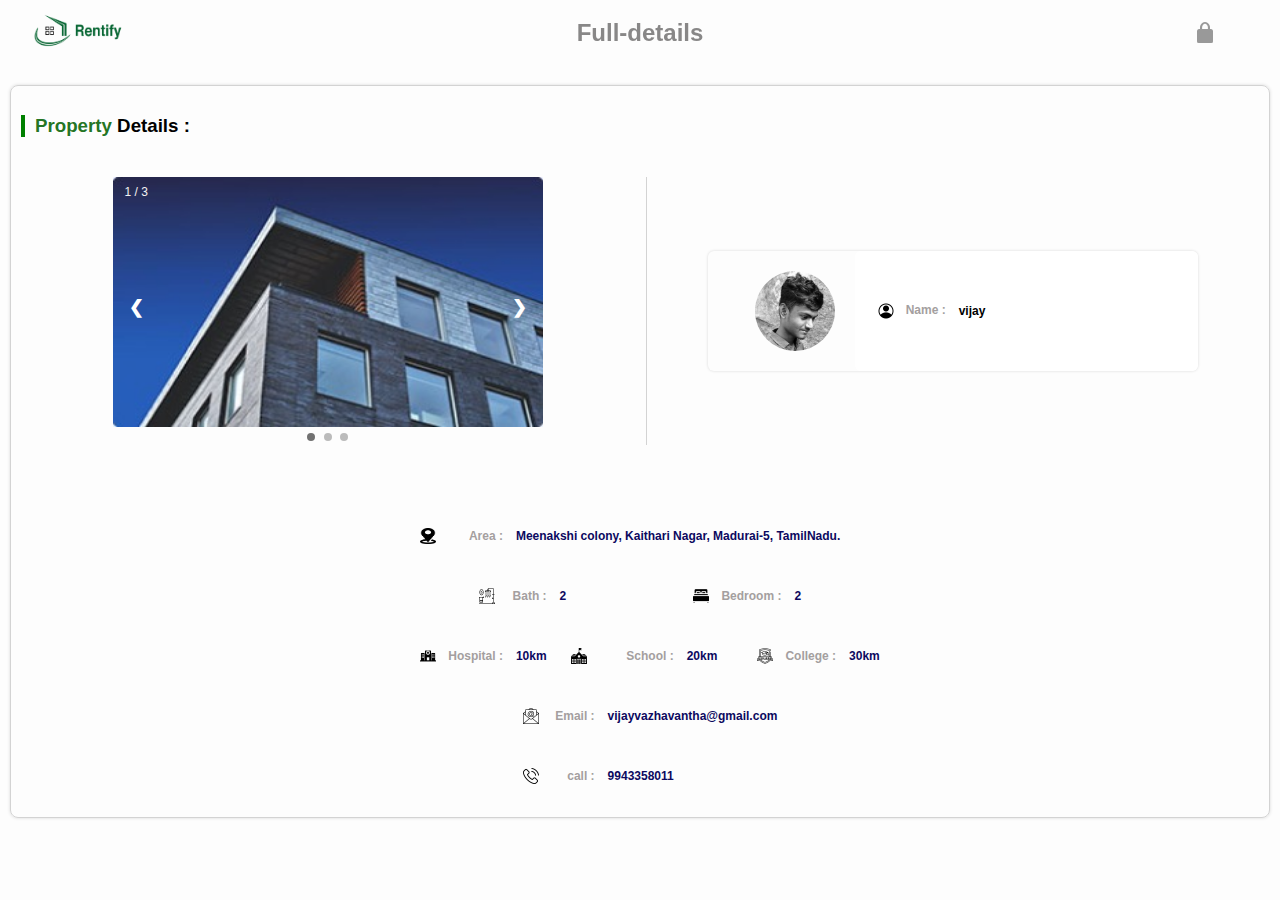
==== fulldetail.html @ 82bdddf5 "Add files via upload" ====
<html>
    <head>
        <link rel="stylesheet" href="../css/saveslideimage.css">
        <link rel="stylesheet" href="../css/fulldetail.css">
    </head>
    <body>

        <div class="header-side" style="z-index: 100;">
            <div class="logo-side">
                <div class="logo">
                    <img class="rentify-logo" src="../rentify-images/Rentify.png">
                </div>
            </div>
            <div class="purpose-of-head">
                <div class="saves">
                    Full-details
                </div>
            </div>
            <div class="lock">
                <div class="logo">
                    <img src="../rentify-images/checkout-lock-icon.png">
                </div>
            </div>
        </div>

        <div class="full-rentify-detail">
            <h3 class="perowner-heading"><span class="prop-design">Property</span> Details :</h3>
            <div class="gride-property">
                
                <div class="slideshow">
                    <div style="display:flex;justify-content: center;align-items: center;">
                    <!-- Slideshow container -->
                    <div class="slideshow-container">
        
                        <!-- Full-width images with number and caption text -->
                        <div class="mySlides fade" style="display:inline-block">
                        <div class="numbertext">1 / 3</div>
                        <img class="slideimage"src="../rentify-images/WhatsApp Image 2024-06-06 at 3.03.54 PM (2).jpeg" style="width:100%">
                        </div>
                    
                        <div class="mySlides fade">
                        <div class="numbertext">2 / 3</div>
                        <img class="slideimage" src="../rentify-images/WhatsApp Image 2024-06-07 at 8.22.19 PM (1).jpeg" style="width:100%">
                        
                        </div>
                    
                        <div class="mySlides fade">
                        <div class="numbertext">3 / 3</div>
                        <img class="slideimage" src="../rentify-images/WhatsApp Image 2024-06-07 at 8.22.19 PM.jpeg" style="width:100%">
                        
                        </div>
                    
                        <!-- Next and previous buttons -->
                        <div class="prev" onclick="plusSlides(-1)">&#10094;</div>
                        <a class="next" onclick="plusSlides(1)">&#10095;</a>
                        </div>
                        <br>
                    </div>
        
                    <div>
                        <div style="text-align:center;">
                            <span class="dot" onclick="currentSlide(1)"></span>
                            <span class="dot" onclick="currentSlide(2)"></span>
                            <span class="dot" onclick="currentSlide(3)"></span>
                        </div>
                    </div>
                </div>

                <div class="owner-detaill">
                    <div class="owner-detail">
                        <div class="owner-image">
                            <div>
                                <img class="image" src="../rentify-images/339056611_1387431208711129_6967902030961636431_n (2).jpg">
                            </div>
                        </div>
                        <div class="owner-details">
                            <table>
                                <tr>
                                    <td class="texts">
                                        <img class="logos" src="../rentify-images/account.png">
                                        Name :
                                    </td>
                                    <td class="texts" style="color:black; padding-left:10px;">vijay</td>
                                </tr>
                            </table>
                        </div>
                    </div>
                </div>

            </div>
            
            
            <h3 class="perowner-heading"><span class="prop-design"></span> </h3>
            
            
            <div class="full-details">
                <table border="0">
                    <tr>
                        <td  class="texts" align="end">
                            <img class="logos" src="../rentify-images/pngwing.com.png">
                        </td>
                        <td  class="texts" align="end">
                            Area :
                        </td>
                        <td colspan="7"  class="texts" style="color:rgb(12, 9, 95); padding-left:10px;">
                            Meenakshi colony, Kaithari Nagar, Madurai-5, TamilNadu.
                        </td>
                    </tr>
                    <tr>
                        <td align="end" colspan="2"  class="texts">
                            <img class="logos" src="../rentify-images/shower.png">
                        
                        </td>
                        <td  class="texts" align="end">
                            Bath :
                        </td>
                        <td class="texts" style="color:rgb(12, 9, 95);padding-left:10px;">2</td>
                        <td align="end" colspan="2"  class="texts">
                            <img class="logos" src="../rentify-images/double-bed.png">
                            
                        </td>
                        <td  class="texts" align="end">
                            Bedroom :
                        </td>
                        <td class="texts" style="color:rgb(12, 9, 95); padding-left:10px;
                        ">2</td>
                    </tr>
                    <tr>
                        <td align="end" class="texts">
                            <img class="logos" src="../rentify-images/hospital-buildings (1).png">
                            
                        </td>
                        <td  class="texts" align="end">
                            Hospital :
                        </td>
                        <td  class="texts" style="color:rgb(12, 9, 95); padding-left:10px;">10km</td>
                        <td align="end" class="texts">
                            <img class="logos" src="../rentify-images/school.png">
                        
                        </td>
                        <td  class="texts" align="end">
                            School :
                        </td>
                        <td  class="texts" style="color:rgb(12, 9, 95); padding-left:10px;">20km</td>
                        <td align="end" class="texts">
                            <img class="logos" src="../rentify-images/college.png">
                            
                        </td>
                        <td  class="texts" align="end">
                            College :
                        </td>
                        <td  class="texts" style="color:rgb(12, 9, 95);padding-left:10px;">30km</td>
                    </tr>
                    <tr>
                        <td align="end" colspan="3"  class="texts">
                            <img class="logos" src="../rentify-images/email.png">
                        
                        </td>
                        <td  class="texts" align="end">
                            Email :
                        </td>
                        <td colspan="5"  class="texts" style="color:rgb(12, 9, 95);padding-left:10px;">
                            vijayvazhavantha@gmail.com
                        </td>
                        
                    </tr>
                    <tr>
                        <td align="end" colspan="3"  class="texts">
                            <img class="logos" src="../rentify-images/phone-call.png">
                        
                        </td>
                        <td  class="texts" align="end">
                            call :
                        </td>
                        <td  class="texts" style="color:rgb(12, 9, 95); padding-left:10px;">
                            9943358011
                        </td>
                    </tr>
                </table>
            </div>
        </div>
        <script src="../js/saveslideimage.js"></script>
    </body>
</html>
---- css/saveslideimage.css ----
* {box-sizing: border-box}
body {font-family: Verdana, sans-serif; margin:0}
.mySlides {display: none}
img {vertical-align: middle;}

/* Slideshow container */
.slideshow-container {
  width: 430px;
  height:250px;
  position: relative;
  margin: auto;
  margin:0px;
  background-color: white;
  padding:0px;
  object-fit: cover;
  border-style: solid;
  border:none;
  border-radius:4px;
}
.slideimage{
    width: 430px;
    height:250px;
}

/* Next & previous buttons */
.prev, .next {
  cursor: pointer;
  position: absolute;
  top: 50%;
  width: auto;
  padding: 16px;
  margin-top: -22px;
  color: white;
  font-weight: bold;
  font-size: 18px;
  transition: 0.6s ease;
  border-radius: 0 3px 3px 0;
  user-select: none;
}

/* Position the "next button" to the right */
.next {
  right: 0;
  border-radius: 3px 0 0 3px;
}

/* On hover, add a black background color with a little bit see-through */
.prev:hover, .next:hover {
  background-color: rgba(0,0,0,0.8);
}

/* Caption text */
.text {
  color: #f2f2f2;
  font-size: 15px;
  padding: 8px 12px;
  position: absolute;
  bottom: 8px;
  width: 100%;
  text-align: center;
}

/* Number text (1/3 etc) */
.numbertext {
  color: #f2f2f2;
  font-size: 12px;
  padding: 8px 12px;
  position: absolute;
  top: 0;
}

/* The dots/bullets/indicators */
.dot {
  cursor: pointer;
  height: 8px;
  width: 8px;
  margin: 0 2px;
  background-color: #bbb;
  border-radius: 50%;
  display: inline-block;
  transition: background-color 0.6s ease;
}

.active, .dot:hover {
  background-color: #717171;
}

/* Fading animation */
.fade {
  animation-name: fade;
  animation-duration: 1.5s;
}

@keyframes fade {
  from {opacity: .4} 
  to {opacity: 1}
}

/* On smaller screens, decrease text size */
@media only screen and (max-width: 300px) {
  .prev, .next,.text {font-size: 11px}
}
---- css/fulldetail.css ----
body{
    padding-top:75px;
    background-color: rgba(252, 252, 252, 0.804);
}
.owner-detail{
    display: flex;
    width:490px;
    height:120px;
    border-style:solid;
    border:none;
    box-shadow:  0 0 3px rgba(0,0,0,0.15);
    border-radius:6px; 
}
.owner-image{
    width:150px;
    display:flex;
    justify-content:right;
    align-items: center;
    padding-right:20px;
}
.owner-details{
    width:350px;
    background-color: white;
    display: flex;
    justify-content:left;
    align-items:center;
    border-radius:6px; 

}
.image{
    width:80px;
    height:80px;
    border-style: solid;
    border:none;
    border-radius: 50px;
    object-fit: cover;
}
.prop-design{
    color:rgba(5, 99, 5, 0.898);
}
.perowner-heading{
    color:black;
    border-style:solid;
    border-right-width:0px;
    border-top-width:0px;
    border-bottom-width: 0px;
    border-left-width:4px;
    padding:0px;
    padding-left:10px;
    border-color: green;
}
.logos{
    width:16px;
    height:16px;
    margin:20px;
    margin-right:8px;
}
.texts{
    font-size:12px;
    color:rgb(164, 159, 159);
    font-weight:bold;
    margin:0px;
}
.owner-detaill{
    display:flex;
    justify-content: center;
    align-items: center;
    border-style:solid;
    border-width:1px;
    border-top-width:0px;
    border-right-width:0px;
    border-bottom-width:0px;
    border-color:lightgray;
}
.gride-property{
    display:grid;
    grid-template-columns: 1fr 1fr;
    row-gap: 12px;
    column-gap: 12px;
    margin-top:40px;
    margin-bottom:40px;
}
@media(max-width:1090px){
    .gride-property{
        grid-template-columns: 1fr;
    }
    .owner-detaill{
        border-style: solid;
        border:none;
        margin-top:50px;
    }
}
.full-details{
    display:flex;
    justify-content: center;
    align-items: center;
    padding-top:20px;
}
.full-rentify-detail{
    margin:10px;
    border-style:solid;
    border-width:0.5px;
    border-color:lightgray;
    border-radius: 8px;
    box-shadow: 0 0 3.5px rgba(0,0,0,0.15);

    padding:10px;
}
.header-side{
    display:flex;
    position:fixed;
    right:0;
    left:0;
    top:0;
    height:65px;
    background-color:rgba(252, 252, 252, 0.804);
}
.logo-side{
    width:150px;  
}
.purpose-of-head{
    flex:1;
}
.lock{
    width:150px;
}
.logo,.saves{
    display: flex;
    justify-content: center;
    align-items: center;
    height:65px;
}
.rentify-logo{
    width:100px;
}
.saves{
    font-size:24px;
    font-weight:bold;
    color:rgba(101, 100, 100, 0.769);
}
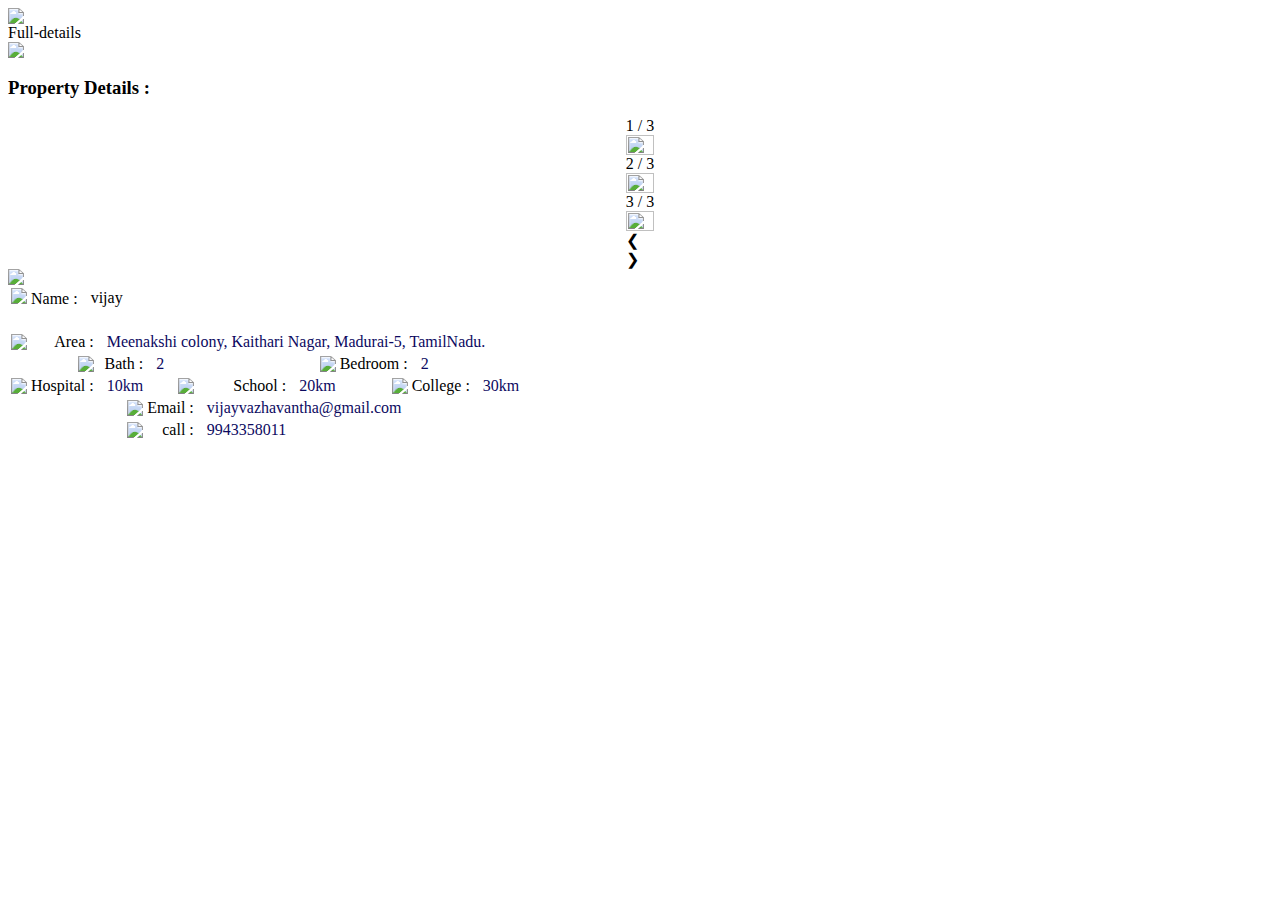
==== commit 14ad36a6: "Update fulldetail.html" ====
--- a/fulldetail.html
+++ b/fulldetail.html
@@ -1,14 +1,14 @@
 <html>
     <head>
-        <link rel="stylesheet" href="../css/saveslideimage.css">
-        <link rel="stylesheet" href="../css/fulldetail.css">
+        <link rel="stylesheet" href="saveslideimage.css">
+        <link rel="stylesheet" href="fulldetail.css">
     </head>
     <body>
 
         <div class="header-side" style="z-index: 100;">
             <div class="logo-side">
                 <div class="logo">
-                    <img class="rentify-logo" src="../rentify-images/Rentify.png">
+                    <img class="rentify-logo" src="Rentify.png">
                 </div>
             </div>
             <div class="purpose-of-head">
@@ -18,7 +18,7 @@
             </div>
             <div class="lock">
                 <div class="logo">
-                    <img src="../rentify-images/checkout-lock-icon.png">
+                    <img src="checkout-lock-icon.png">
                 </div>
             </div>
         </div>
@@ -35,18 +35,18 @@
                         <!-- Full-width images with number and caption text -->
                         <div class="mySlides fade" style="display:inline-block">
                         <div class="numbertext">1 / 3</div>
-                        <img class="slideimage"src="../rentify-images/WhatsApp Image 2024-06-06 at 3.03.54 PM (2).jpeg" style="width:100%">
+                        <img class="slideimage"src="WhatsApp Image 2024-06-06 at 3.03.54 PM (2).jpeg" style="width:100%">
                         </div>
                     
                         <div class="mySlides fade">
                         <div class="numbertext">2 / 3</div>
-                        <img class="slideimage" src="../rentify-images/WhatsApp Image 2024-06-07 at 8.22.19 PM (1).jpeg" style="width:100%">
+                        <img class="slideimage" src="WhatsApp Image 2024-06-07 at 8.22.19 PM (1).jpeg" style="width:100%">
                         
                         </div>
                     
                         <div class="mySlides fade">
                         <div class="numbertext">3 / 3</div>
-                        <img class="slideimage" src="../rentify-images/WhatsApp Image 2024-06-07 at 8.22.19 PM.jpeg" style="width:100%">
+                        <img class="slideimage" src="WhatsApp Image 2024-06-07 at 8.22.19 PM.jpeg" style="width:100%">
                         
                         </div>
                     
@@ -70,14 +70,14 @@
                     <div class="owner-detail">
                         <div class="owner-image">
                             <div>
-                                <img class="image" src="../rentify-images/339056611_1387431208711129_6967902030961636431_n (2).jpg">
+                                <img class="image" src="339056611_1387431208711129_6967902030961636431_n (2).jpg">
                             </div>
                         </div>
                         <div class="owner-details">
                             <table>
                                 <tr>
                                     <td class="texts">
-                                        <img class="logos" src="../rentify-images/account.png">
+                                        <img class="logos" src="account.png">
                                         Name :
                                     </td>
                                     <td class="texts" style="color:black; padding-left:10px;">vijay</td>
@@ -97,7 +97,7 @@
                 <table border="0">
                     <tr>
                         <td  class="texts" align="end">
-                            <img class="logos" src="../rentify-images/pngwing.com.png">
+                            <img class="logos" src="pngwing.com.png">
                         </td>
                         <td  class="texts" align="end">
                             Area :
@@ -108,7 +108,7 @@
                     </tr>
                     <tr>
                         <td align="end" colspan="2"  class="texts">
-                            <img class="logos" src="../rentify-images/shower.png">
+                            <img class="logos" src="shower.png">
                         
                         </td>
                         <td  class="texts" align="end">
@@ -116,7 +116,7 @@
                         </td>
                         <td class="texts" style="color:rgb(12, 9, 95);padding-left:10px;">2</td>
                         <td align="end" colspan="2"  class="texts">
-                            <img class="logos" src="../rentify-images/double-bed.png">
+                            <img class="logos" src="double-bed.png">
                             
                         </td>
                         <td  class="texts" align="end">
@@ -127,7 +127,7 @@
                     </tr>
                     <tr>
                         <td align="end" class="texts">
-                            <img class="logos" src="../rentify-images/hospital-buildings (1).png">
+                            <img class="logos" src="hospital-buildings (1).png">
                             
                         </td>
                         <td  class="texts" align="end">
@@ -135,7 +135,7 @@
                         </td>
                         <td  class="texts" style="color:rgb(12, 9, 95); padding-left:10px;">10km</td>
                         <td align="end" class="texts">
-                            <img class="logos" src="../rentify-images/school.png">
+                            <img class="logos" src="school.png">
                         
                         </td>
                         <td  class="texts" align="end">
@@ -143,7 +143,7 @@
                         </td>
                         <td  class="texts" style="color:rgb(12, 9, 95); padding-left:10px;">20km</td>
                         <td align="end" class="texts">
-                            <img class="logos" src="../rentify-images/college.png">
+                            <img class="logos" src="college.png">
                             
                         </td>
                         <td  class="texts" align="end">
@@ -153,7 +153,7 @@
                     </tr>
                     <tr>
                         <td align="end" colspan="3"  class="texts">
-                            <img class="logos" src="../rentify-images/email.png">
+                            <img class="logos" src="email.png">
                         
                         </td>
                         <td  class="texts" align="end">
@@ -166,7 +166,7 @@
                     </tr>
                     <tr>
                         <td align="end" colspan="3"  class="texts">
-                            <img class="logos" src="../rentify-images/phone-call.png">
+                            <img class="logos" src="phone-call.png">
                         
                         </td>
                         <td  class="texts" align="end">
@@ -179,6 +179,6 @@
                 </table>
             </div>
         </div>
-        <script src="../js/saveslideimage.js"></script>
+        <script src="saveslideimage.js"></script>
     </body>
-</html>+</html>
